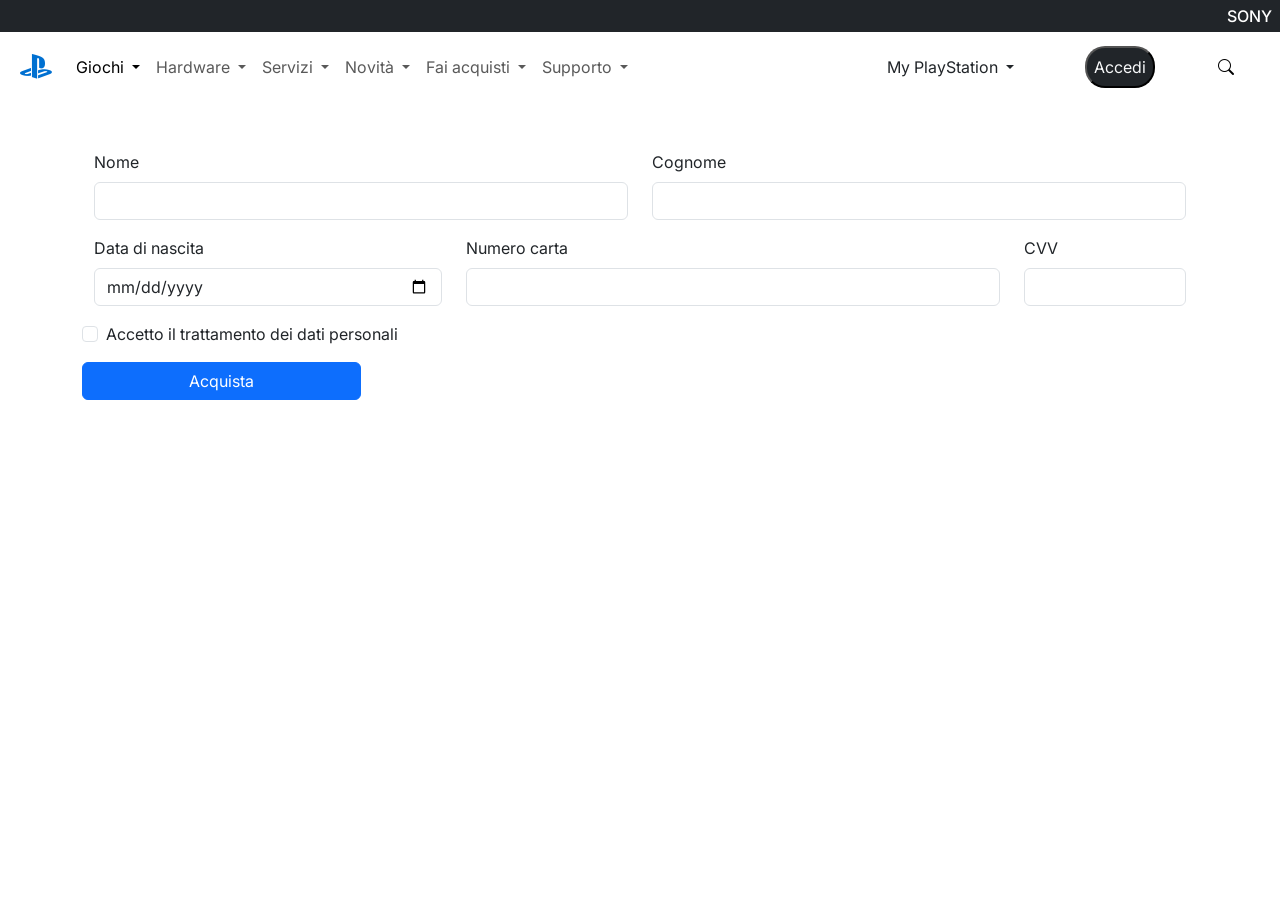
==== forum-acquisti.html @ d149fdec "creata pagina forum-acquisti e collegata ai button degli acquisti, messo hover sul bottone così quan" ====
<!DOCTYPE html>
<html lang="it">

<head>
    <meta charset="UTF-8">
    <meta name="viewport" content="width=device-width, initial-scale=1.0">
    <title>htmlcss-playstation</title>

    <link rel="stylesheet" href="https://cdn.jsdelivr.net/npm/bootstrap-icons@1.13.1/font/bootstrap-icons.min.css">
    <link href="https://cdn.jsdelivr.net/npm/bootstrap@5.3.8/dist/css/bootstrap.min.css" rel="stylesheet"
        integrity="sha384-sRIl4kxILFvY47J16cr9ZwB07vP4J8+LH7qKQnuqkuIAvNWLzeN8tE5YBujZqJLB" crossorigin="anonymous">
    <link href="https://fonts.googleapis.com/css2?family=Inter:wght@300;400;500;600;700&display=swap" rel="stylesheet">
    <link rel="stylesheet" href="./Style/index.css">
    <link rel="stylesheet" href="./Style/utility.css">

</head>

<body>

    <!-- TOP BAR -->

    <div class="bg-dark text-white py-1 pe-2">
        <div class=" d-flex justify-content-end fw-500">
            <div>
                SONY
            </div>
        </div>
    </div>

    <!-- NAVBAR -->

    <nav class="navbar navbar-expand-lg dimensione-navbar sticky-top bg-white">
        <div class="container-fluid mx-2">
            <a class="navbar-brand" href="./index.html">
                <i class="bi bi-playstation logo-navbar"></i>
            </a>
            <button class="navbar-toggler humburger-size" type="button" data-bs-toggle="collapse"
                data-bs-target="#navbarNavAltMarkup" aria-controls="navbarNavAltMarkup" aria-expanded="false"
                aria-label="Toggle navigation">
                <span class="navbar-toggler-icon"></span>
            </button>

            <div class="collapse navbar-collapse" id="navbarNavAltMarkup">

                <ul class="navbar-nav me-auto col-lg-8">

                    <!-- Giochi Dropdown -->

                    <li class="nav-item dropdown">
                        <a class="nav-link active dropdown-toggle" aria-current="page" href="./index.html"
                            id="giochiDropdown" role="button" data-bs-toggle="dropdown" aria-expanded="false">
                            Giochi
                        </a>
                        <ul class="dropdown-menu" aria-labelledby="giochiDropdown">
                            <li><img src="./img/play-menu-ico.png" alt="logo della console ps5"><a class="dropdown-item"
                                    href="#">Action RPG</a></li>
                            <li><img src="./img/play-menu-ico.png" alt="logo della console ps5"><a class="dropdown-item"
                                    href="#">FPS</a></li>
                            <li><img src="./img/play-menu-ico.png" alt="logo della console ps5"><a class="dropdown-item"
                                    href="#">MMO</a></li>
                            <li>
                                <hr class="dropdown-divider">
                            </li>
                            <li><a class="dropdown-item" href="./index.html">Tutti i Giochi</a></li>
                        </ul>
                    </li>

                    <!-- Hardware Dropdown -->

                    <li class="nav-item dropdown">
                        <a class="nav-link dropdown-toggle" href="#" id="hardwareDropdown" role="button"
                            data-bs-toggle="dropdown" aria-expanded="false">
                            Hardware
                        </a>
                        <ul class="dropdown-menu" aria-labelledby="hardwareDropdown">
                            <li><img src="./img/play-menu-ico.png" alt="logo della console ps5"><a class="dropdown-item"
                                    href="#">PS5</a></li>
                            <li><img src="./img/play-menu-ico.png" alt="logo della console ps5"><a class="dropdown-item"
                                    href="#">PS5 Pro</a></li>
                            <li><img src="./img/play-menu-ico.png" alt="logo della console ps5"><a class="dropdown-item"
                                    href="#">Controller</a></li>
                            <li>
                                <hr class="dropdown-divider">
                            </li>
                            <li><a class="dropdown-item" href="#">Accessori</a></li>
                        </ul>
                    </li>

                    <!-- Servizi Dropdown -->

                    <li class="nav-item dropdown">
                        <a class="nav-link dropdown-toggle" href="#" id="serviziDropdown" role="button"
                            data-bs-toggle="dropdown" aria-expanded="false">
                            Servizi
                        </a>
                        <ul class="dropdown-menu" aria-labelledby="serviziDropdown">
                            <li><img src="./img/play-menu-ico.png" alt="logo della console ps5"><a class="dropdown-item"
                                    href="#">PlayStation Plus</a></li>
                            <li><img src="./img/play-menu-ico.png" alt="logo della console ps5"><a class="dropdown-item"
                                    href="#">PlayStation Now</a></li>
                            <li>
                                <hr class="dropdown-divider">
                            </li>
                            <li><a class="dropdown-item" href="#">Account</a></li>
                        </ul>
                    </li>

                    <!-- Novità Dropdown -->

                    <li class="nav-item dropdown">
                        <a class="nav-link dropdown-toggle" href="#" id="novitaDropdown" role="button"
                            data-bs-toggle="dropdown" aria-expanded="false">
                            Novità
                        </a>
                        <ul class="dropdown-menu" aria-labelledby="novitaDropdown">
                            <li><img src="./img/play-menu-ico.png" alt="logo della console ps5"><a class="dropdown-item"
                                    href="#">Uscite recenti</a></li>
                            <li><img src="./img/play-menu-ico.png" alt="logo della console ps5"><a class="dropdown-item"
                                    href="#">Prossime uscite</a></li>
                            <li><img src="./img/play-menu-ico.png" alt="logo della console ps5"><a class="dropdown-item"
                                    href="#">Aggiornamenti</a></li>
                        </ul>
                    </li>

                    <!-- Acquisti Dropdown -->

                    <li class="nav-item dropdown">
                        <a class="nav-link dropdown-toggle" href="#" id="acquistiDropdown" role="button"
                            data-bs-toggle="dropdown" aria-expanded="false">
                            Fai acquisti
                        </a>
                        <ul class="dropdown-menu" aria-labelledby="acquistiDropdown">
                            <li><img src="./img/play-menu-ico.png" alt="logo della console ps5"><a class="dropdown-item"
                                    href="#">Store PS5</a></li>
                            <li><img src="./img/play-menu-ico.png" alt="logo della console ps5"><a class="dropdown-item"
                                    href="#">Offerte</a></li>
                            <li>
                                <hr class="dropdown-divider">
                            </li>
                            <li><a class="dropdown-item" href="#">Carrello</a></li>
                        </ul>
                    </li>

                    <!-- Supporto Dropdown -->

                    <li class="nav-item dropdown">

                        <a class="nav-link dropdown-toggle" href="#" id="supportoDropdown" role="button"
                            data-bs-toggle="dropdown" aria-expanded="false">
                            Supporto
                        </a>

                        <ul class="dropdown-menu" aria-labelledby="supportoDropdown">

                            <li><img src="./img/play-menu-ico.png" alt="logo della console ps5"><a class="dropdown-item"
                                    href="#">Assistenza tecnica</a></li>
                            <li><img src="./img/play-menu-ico.png" alt="logo della console ps5"><a class="dropdown-item"
                                    href="#">Chat</a></li>
                            <li><img src="./img/play-menu-ico.png" alt="logo della console ps5"><a class="dropdown-item"
                                    href="#">FAQ</a></li>

                        </ul>
                    </li>
                </ul>

                <!-- PlayStation Dropdown -->

                <div class="row col-lg-4  align-items-center justify-content-end">

                    <div class="nav-item dropdown col-6">

                        <a class="nav-link dropdown-toggle" href="#" id="PlayStationDropdown" role="button"
                            data-bs-toggle="dropdown" aria-expanded="false">
                            My PlayStation
                        </a>

                        <ul class="dropdown-menu " aria-labelledby="PlayStationDropdown">

                            <li><img src="./img/play-menu-ico.png" alt="logo della console ps5"><a class="dropdown-item"
                                    href="#">Assistenza tecnica</a></li>
                            <li><img src="./img/play-menu-ico.png" alt="logo della console ps5"><a class="dropdown-item"
                                    href="#">Chat</a></li>
                            <li><img src="./img/play-menu-ico.png" alt="logo della console ps5"><a class="dropdown-item"
                                    href="#">FAQ</a></li>

                        </ul>
                    </div>

                    <div class="col-4 ">

                        <button class="text-light bg-dark button-accedi ">Accedi</button>

                    </div>

                    <div class="col-2 ">

                        <a href="#"><i class="bi bi-search icon-search"></i></a>

                    </div>

                </div>
            </div>
        </div>
    </nav>

    <!-- FORM DATI PER L'ACQUISTO -->

    <div class="container mt-5 px-4">
        <form class="row">

            <!-- Nome -->
            <div class="mb-3 col-6">
                <label for="nome" class="form-label">Nome</label>
                <input type="text" class="form-control" id="nome" required>
            </div>

            <!-- Cognome -->
            <div class="mb-3 col-6">
                <label for="cognome" class="form-label">Cognome</label>
                <input type="text" class="form-control" id="cognome" required>
            </div>

            <!-- Data di nascita -->
            <div class="mb-3 col-4">
                <label for="data" class="form-label">Data di nascita</label>
                <input type="date" class="form-control" id="data" min="1900-01-01" max="2026-12-31" required>
            </div>

            <!-- Numero carta -->
            <div class="mb-3 col-6">
                <label for="carta" class="form-label">Numero carta</label>
                <input type="text" class="form-control" id="carta" maxlength="16" pattern="[0-9]{16}" required>
            </div>

            <!-- CVV -->
            <div class="mb-3 col-2">
                <label for="cvv" class="form-label">CVV</label>
                <input type="int" class="form-control" id="cvv" maxlength="3" pattern="[0-9]{3}" required>
            </div>

            <!-- Privacy -->
            <div class="form-check mb-3" col-6>
                <input class="form-check-input" type="checkbox" id="privacy" required>
                <label class="form-check-label" for="privacy">
                    Accetto il trattamento dei dati personali
                </label>
            </div>

            <!-- Bottone -->
            <button type="submit" class="btn btn-primary col-3">Acquista</button>

        </form>
    </div>

    <script src="https://cdn.jsdelivr.net/npm/bootstrap@5.3.8/dist/js/bootstrap.bundle.min.js"
        integrity="sha384-FKyoEForCGlyvwx9Hj09JcYn3nv7wiPVlz7YYwJrWVcXK/BmnVDxM+D2scQbITxI" crossorigin="anonymous">
        </script>
</body>

</html>
---- Style/index.css ----
body{
  font-family: 'Inter', sans-serif;
}

.dimensione-navbar{
    height: 70px;
}

.logo-navbar{
    font-size: 2rem;
    color: #0070D1;
}

.returnal-background{
    height:470px;
    background-image:url(../img/jumbo-bg.png);
    background-size:cover;
    background-position:center;
    position:relative;
}

.img-overlay {
  width: 240px;
  height: auto; 
}

.btn-acquista{
    background-color: #CD3D0F;
    border-radius: 20px;
    width: 100px;
}

.border-wrapper{
    border: 2px solid #0070d1;
    padding: 3px;           
    border-radius: 15px;    
    display: inline-block;  
}

.border-img{
    border-radius: 10px;
}

.ps5-img{
    width: 100%;
    height: auto;
}

.ps5-button{
    border-radius: 20px;
    border: none;
}

.liena-select{
    border-bottom: 2px solid #0070D1;
    padding-bottom: 3px;
    display: inline-block;
}

.it-takes-two-background{
    height: 500px;
    background-image:url(../img/it-takes-two-hero-banner-desktop.jpg);
    background-size:cover;
    background-position:center;
    position:relative;
}

.background-ps-plus{
    background-color: #BEBCBB;
}

.button-ps-plus{
    border-radius: 25px;
    color: #0070D1;
}

.sconti-img{
    width: 100%;
    height: auto;
    margin: 20px 0;
}

.background-ps-now{
    background-color: #161C3B;
}

.button-ps-now{
    border-radius: 25px;
    color: black;
    background-color: white;
}

.social-img{
    width: 100%;
    height: auto;
    margin: 20px 0;
}

.background-footer{
    background-color: #00439C;
}

.logo-ps-footer{
    color: white;
    font-size: 6rem;
    
}

.humburger-size{
    font-size: 0.9rem;
}

.navbar-collapse {
    z-index: 1060;  
    background: white  
}

.img-ps-plus{
    width: 60%;
    height: auto;
}

.img-footer{
    width: 60%;
    height: auto;
}

@media (min-width: 768px) {
  .img-overlay {
    width: 350px;
    height: auto;
  }
}

.button-accedi{
    border-radius: 20px;
    padding: 7px;
}

.icon-search{
    color: black;
}

@media (min-width: 992px) {
  .img-overlay {
    width: 240px;
    height: auto;
  }
}

@media (min-width: 992px) {
  .social-box-img {
    width: 15%;
  }
}

.img-hover {
    transition: all 0.3s ease;  
    transform: translateY(0);
}

.img-hover:hover {
    transform: translateY(-20px);  
    box-shadow: 0 10px 20px rgba(0,0,0,0.2);  
}

.opacity {
    opacity: 0.5;
    transition: all 0.3s ease;
}


.hover-linea:hover p {
    opacity: 1;
    border-bottom: 2px solid #0070D1;
    padding-bottom: 3px;
    display: inline-block;
}

.hover-linea:hover .ps5-img {
    opacity: 1;
}

.btn-acquista:hover {
    background-color: green;
    color: white;
}
---- Style/utility.css ----
.fw-500{
    font-weight: 500;
}

.font-size-07{
    font-size: 0.7rem;
}

.font-size-2{
    font-size: 2rem;
}

.azurro{
    color: #0070D1;
}

.opacity{
    opacity: 0.75;
}

.padding-scopri-di-più{
    padding: 7px 10px 7px 10px;
}

.f-size-12{
    font-size: 1.2rem;
}

.f-size-09{
    font-size: 0.9rem;
}
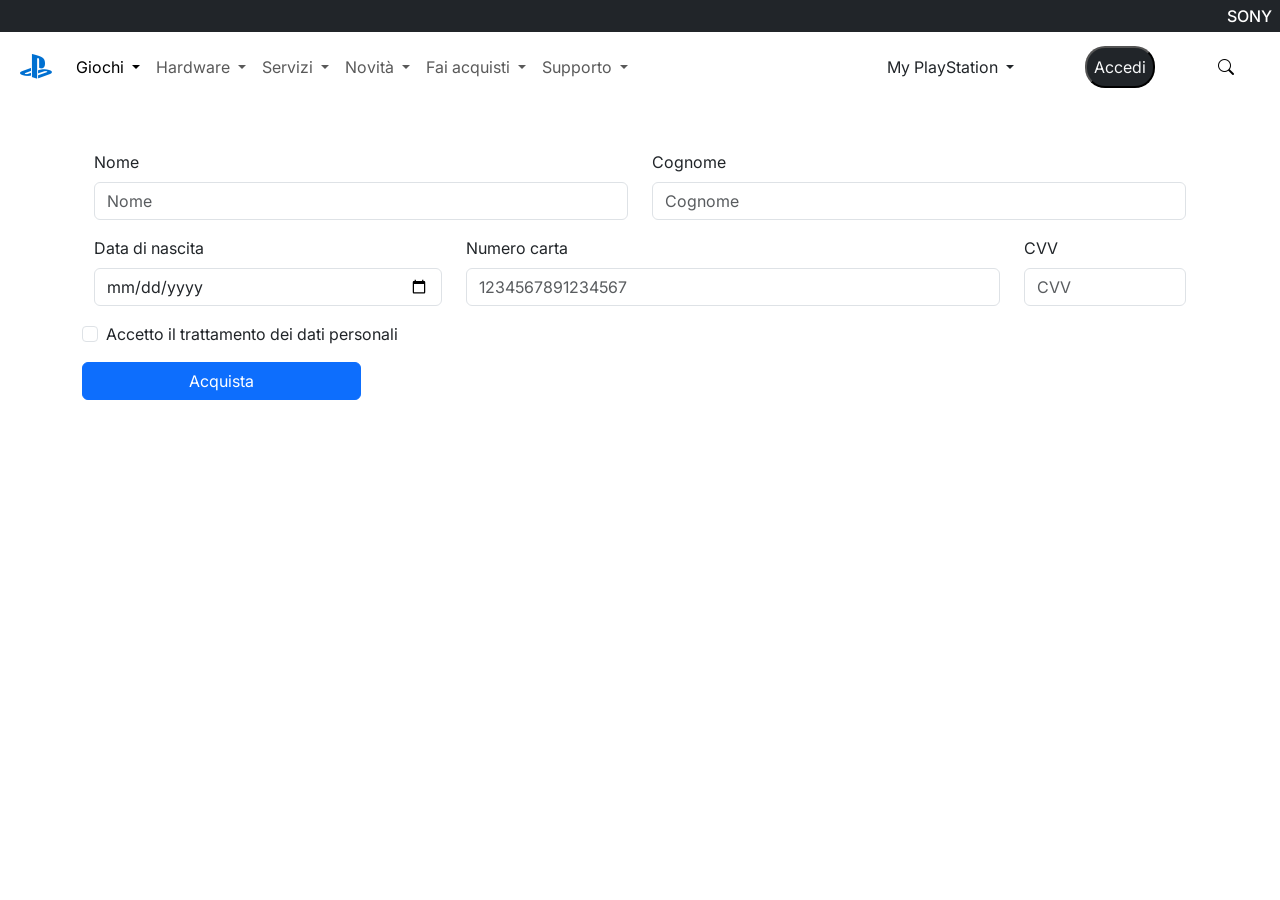
==== commit d51d61f9: "aggiunto placeholder in acquisti" ====
--- a/forum-acquisti.html
+++ b/forum-acquisti.html
@@ -211,13 +211,13 @@
             <!-- Nome -->
             <div class="mb-3 col-6">
                 <label for="nome" class="form-label">Nome</label>
-                <input type="text" class="form-control" id="nome" required>
+                <input type="text" class="form-control" id="nome" required  placeholder="Nome">
             </div>
 
             <!-- Cognome -->
             <div class="mb-3 col-6">
                 <label for="cognome" class="form-label">Cognome</label>
-                <input type="text" class="form-control" id="cognome" required>
+                <input type="text" class="form-control" id="cognome" required  placeholder="Cognome">
             </div>
 
             <!-- Data di nascita -->
@@ -229,13 +229,13 @@
             <!-- Numero carta -->
             <div class="mb-3 col-6">
                 <label for="carta" class="form-label">Numero carta</label>
-                <input type="text" class="form-control" id="carta" maxlength="16" pattern="[0-9]{16}" required>
+                <input type="text" class="form-control" id="carta" maxlength="16" pattern="[0-9]{16}" required placeholder="1234567891234567">
             </div>
 
             <!-- CVV -->
             <div class="mb-3 col-2">
                 <label for="cvv" class="form-label">CVV</label>
-                <input type="int" class="form-control" id="cvv" maxlength="3" pattern="[0-9]{3}" required>
+                <input type="int" class="form-control" id="cvv" maxlength="3" pattern="[0-9]{3}" required placeholder="CVV">
             </div>
 
             <!-- Privacy -->
--- a/Style/index.css
+++ b/Style/index.css
@@ -1,167 +1,167 @@
-body{
-  font-family: 'Inter', sans-serif;
-}
-
-.dimensione-navbar{
+body {
+    font-family: 'Inter', sans-serif;
+}
+
+.dimensione-navbar {
     height: 70px;
 }
 
-.logo-navbar{
+.logo-navbar {
     font-size: 2rem;
     color: #0070D1;
 }
 
-.returnal-background{
-    height:470px;
-    background-image:url(../img/jumbo-bg.png);
-    background-size:cover;
-    background-position:center;
-    position:relative;
+.returnal-background {
+    height: 470px;
+    background-image: url(../img/jumbo-bg.png);
+    background-size: cover;
+    background-position: center;
+    position: relative;
 }
 
 .img-overlay {
-  width: 240px;
-  height: auto; 
-}
-
-.btn-acquista{
+    width: 240px;
+    height: auto;
+}
+
+.btn-acquista {
     background-color: #CD3D0F;
     border-radius: 20px;
     width: 100px;
 }
 
-.border-wrapper{
+.border-wrapper {
     border: 2px solid #0070d1;
-    padding: 3px;           
-    border-radius: 15px;    
-    display: inline-block;  
-}
-
-.border-img{
+    padding: 3px;
+    border-radius: 15px;
+    display: inline-block;
+}
+
+.border-img {
     border-radius: 10px;
 }
 
-.ps5-img{
-    width: 100%;
-    height: auto;
-}
-
-.ps5-button{
+.ps5-img {
+    width: 100%;
+    height: auto;
+}
+
+.ps5-button {
     border-radius: 20px;
     border: none;
 }
 
-.liena-select{
+.liena-select {
     border-bottom: 2px solid #0070D1;
     padding-bottom: 3px;
     display: inline-block;
 }
 
-.it-takes-two-background{
+.it-takes-two-background {
     height: 500px;
-    background-image:url(../img/it-takes-two-hero-banner-desktop.jpg);
-    background-size:cover;
-    background-position:center;
-    position:relative;
-}
-
-.background-ps-plus{
+    background-image: url(../img/it-takes-two-hero-banner-desktop.jpg);
+    background-size: cover;
+    background-position: center;
+    position: relative;
+}
+
+.background-ps-plus {
     background-color: #BEBCBB;
 }
 
-.button-ps-plus{
+.button-ps-plus {
     border-radius: 25px;
     color: #0070D1;
 }
 
-.sconti-img{
+.sconti-img {
     width: 100%;
     height: auto;
     margin: 20px 0;
 }
 
-.background-ps-now{
+.background-ps-now {
     background-color: #161C3B;
 }
 
-.button-ps-now{
+.button-ps-now {
     border-radius: 25px;
     color: black;
     background-color: white;
 }
 
-.social-img{
+.social-img {
     width: 100%;
     height: auto;
     margin: 20px 0;
 }
 
-.background-footer{
+.background-footer {
     background-color: #00439C;
 }
 
-.logo-ps-footer{
+.logo-ps-footer {
     color: white;
     font-size: 6rem;
-    
-}
-
-.humburger-size{
+
+}
+
+.humburger-size {
     font-size: 0.9rem;
 }
 
 .navbar-collapse {
-    z-index: 1060;  
-    background: white  
-}
-
-.img-ps-plus{
+    z-index: 1060;
+    background: white
+}
+
+.img-ps-plus {
     width: 60%;
     height: auto;
 }
 
-.img-footer{
+.img-footer {
     width: 60%;
     height: auto;
 }
 
 @media (min-width: 768px) {
-  .img-overlay {
-    width: 350px;
-    height: auto;
-  }
-}
-
-.button-accedi{
+    .img-overlay {
+        width: 350px;
+        height: auto;
+    }
+}
+
+.button-accedi {
     border-radius: 20px;
     padding: 7px;
 }
 
-.icon-search{
+.icon-search {
     color: black;
 }
 
 @media (min-width: 992px) {
-  .img-overlay {
-    width: 240px;
-    height: auto;
-  }
+    .img-overlay {
+        width: 240px;
+        height: auto;
+    }
 }
 
 @media (min-width: 992px) {
-  .social-box-img {
-    width: 15%;
-  }
+    .social-box-img {
+        width: 15%;
+    }
 }
 
 .img-hover {
-    transition: all 0.3s ease;  
+    transition: all 0.3s ease;
     transform: translateY(0);
 }
 
 .img-hover:hover {
-    transform: translateY(-20px);  
-    box-shadow: 0 10px 20px rgba(0,0,0,0.2);  
+    transform: translateY(-20px);
+    box-shadow: 0 10px 20px rgba(0, 0, 0, 0.2);
 }
 
 .opacity {
@@ -187,8 +187,71 @@
 }
 
 
-
-
-
-
-
+.product-label {
+    cursor: pointer !important;
+    display: block !important;
+    transition: all 0.3s ease;
+    padding: 10px;
+    border-radius: 10px;
+}
+
+.product-label:hover {
+    transform: translateY(-8px) !important;
+    box-shadow: 0 15px 30px rgba(0, 0, 0, 0.2) !important;
+}
+
+.hero-image {
+    position: relative;
+    height: 400px;
+    border-radius: 20px;
+    overflow: hidden;
+    margin: 0 auto;
+    max-width: 500px;
+}
+
+.hero-image img {
+    position: absolute;
+    top: 0;
+    left: 0;
+    width: 100%;
+    height: 100%;
+    object-fit: cover;
+    opacity: 0;
+    transition: opacity 0.5s ease-in-out;
+    border-radius: 20px;
+}
+
+
+#ps5-radio:checked~section .hero-image img:nth-of-type(1),
+#joypad-radio:checked~section .hero-image img:nth-of-type(2),
+#headset-radio:checked~section .hero-image img:nth-of-type(3),
+#remote-radio:checked~section .hero-image img:nth-of-type(4),
+#camera-radio:checked~section .hero-image img:nth-of-type(5) {
+    opacity: 1 !important;
+}
+
+.ps5-img {
+    border-radius: 10px;
+}
+
+.opacity {
+    opacity: 0.85;
+}
+
+.azurro {
+    color: #0070d2;
+}
+
+.ps5-button {
+    border-radius: 25px;
+    border: none;
+    transition: all 0.3s ease;
+}
+
+.ps5-button:hover {
+    transform: scale(1.05);
+}
+
+.font-size-07 {
+    font-size: 0.85rem;
+}
